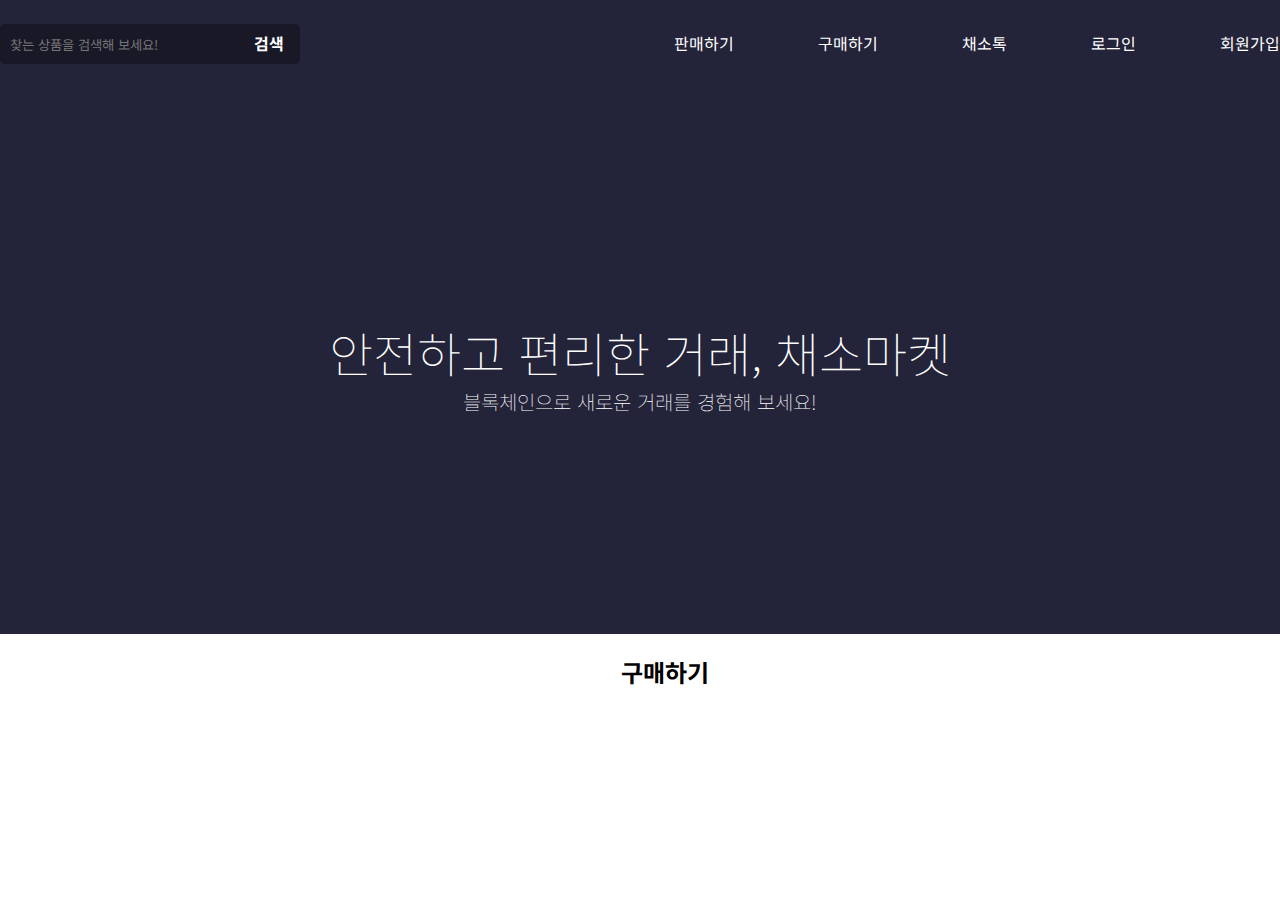
==== buy.html @ 55862a04 "chaesoshop web" ====
<!doctype html>
<html lang="ko">
    <head>
        <link href="https://fonts.googleapis.com/css2?family=Noto+Sans+KR&display=swap" rel="stylesheet">
        <link rel="stylesheet" type="text/css" href="buy.css">
    </head>
    <body>
        <div class="wrap">
            <div class="intro_bg">
                <div class="header">
                    <div class="searchArea">
                        <form>
                            <input type="search" placeholder="찾는 상품을 검색해 보세요!">
                            <span>검색</span>
                        </form>
                    </div>
                    <ul class="nav">
                        <li><a href="#" onclick="location.href='sell.html'">판매하기</a></li>
                        <li><a href="#" onclick="location.href='buy.html'">구매하기</a></li>
                        <li><a href="#">채소톡</a></li>
                        <li><a href="#" onclick="location.href='login.html'">로그인</a></li>
                        <li><a href="#">회원가입</a></li>
                    </ul>
                </div>
                <div class="intro_text">
                    <h1>안전하고 편리한 거래, 채소마켓</h1>
                    <h4 class="contents1">블록체인으로 새로운 거래를 경험해 보세요!</h4>
                </div>
            </div>

            <section id="main">
                <h2 id="board_title">구매하기</h2>
              </section>
        </div>
    </body>
</html>
---- buy.css ----
/* 기본 */
*{
    font-family: 'Noto Sans KR', sans-serif;
    list-style: none;
    text-decoration: none;
    border-collapse: collapse;
    margin: 0px;
    padding: 0px;
    color: #000;
}

h1{
    font-size: 48px;
    font-weight: 100;
}

.contents1{
    font-size: 20px;
    font-weight: lighter;
}

.contents1_bold{
    font-size: 18px;
    font-weight: bold;
}

.intro_bg{
    background-image: url("image/intro.png");
    width: cover;
    height: 634px;
}

.header{
    display: flex;
    width: 1280px;
    margin: auto;
    height: 86px;
}

.searchArea{
    width: 300px;
    height: 40px;
    background: rgba(0, 0, 0, 0.3);
    border-radius: 5px;
    margin-top: 24px;
}

.searchArea > form > input{
    border: none;
    width: 250px;
    height: 40px;
    background: rgba(0, 0, 0, 0.0);
    color: #fff;
    padding-left: 10px;
}

.searchArea > form > span{
    width: 50px;
    color: #fff;
    font-weight: bold;
    cursor: pointer;
}

.nav{
    display: flex;
    justify-content: flex-end;
    line-height: 86px;
    width: calc(1280px - 300px);
}

.nav > li{
    margin-left: 84px;
}

.nav > li > a{
    color: #fff;
}

.intro_text{
    width: 100%;
    margin: 231px auto 231px auto;
    text-align: center;
}

.intro_text > h1,
.intro_text > h4{
    color: #fff;
}

/* main_text0 */

.main_text0{
    width: 100%;
    height: 601px;
    background: #f1f2f3;
}

.main_text0 > h1{
    padding-top: 116px;
    text-align: center;
}

.main_text0 > .contents1{
    text-align: center;
}

.icons{
    display: flex;
    width: 1280px;
    margin: auto;
}

.icons > li{
    flex: 1;
    background: white;
    margin-top: 49px;
    height: 302px;
    text-align: center;
}

.icons > li > .icon_img{
    margin-top: 36px;
}

.icons > li:not(:last-child){
    margin-right: 20px;
}

section#main h2#board_title {
    margin-top:20px;
    margin-left: 50px;
    padding:0 0 5px 0;
    text-align: center;
    /* border-bottom:solid 1px #bbbbbb; */
}
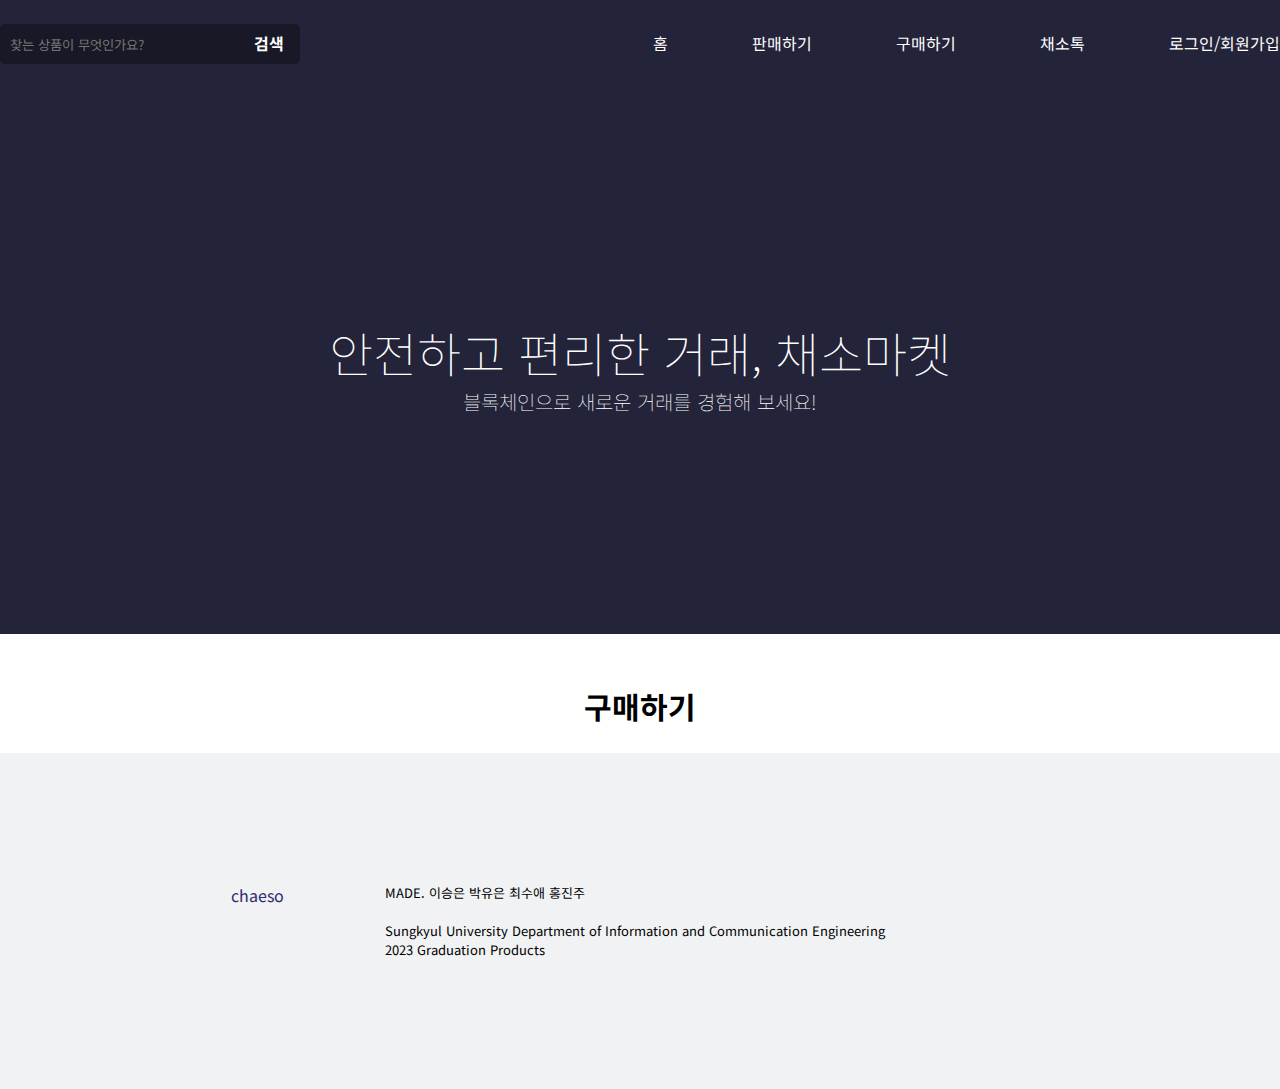
==== commit 8fe2ee7c: "chaesoshop web" ====
--- a/buy.html
+++ b/buy.html
@@ -10,16 +10,16 @@
                 <div class="header">
                     <div class="searchArea">
                         <form>
-                            <input type="search" placeholder="찾는 상품을 검색해 보세요!">
+                            <input type="search" placeholder="찾는 상품이 무엇인가요?">
                             <span>검색</span>
                         </form>
                     </div>
                     <ul class="nav">
+                        <li><a href="#" onclick="location.href='home.html'">홈</a></li>
                         <li><a href="#" onclick="location.href='sell.html'">판매하기</a></li>
                         <li><a href="#" onclick="location.href='buy.html'">구매하기</a></li>
                         <li><a href="#">채소톡</a></li>
-                        <li><a href="#" onclick="location.href='login.html'">로그인</a></li>
-                        <li><a href="#">회원가입</a></li>
+                        <li><a href="#" onclick="location.href='login.html'">로그인/회원가입</a></li>
                     </ul>
                 </div>
                 <div class="intro_text">
@@ -32,5 +32,16 @@
                 <h2 id="board_title">구매하기</h2>
               </section>
         </div>
+
+        <div class="footer">
+            <div>chaeso</div>
+            <div>
+              MADE. 이승은 박유은 최수애 홍진주 <br>
+              <br>
+              Sungkyul University Department of Information and Communication Engineering <br>
+              2023 Graduation Products <br>
+            </div>
+        </div>
+
     </body>
 </html>--- a/buy.css
+++ b/buy.css
@@ -11,6 +11,11 @@
 
 h1{
     font-size: 48px;
+    font-weight: 100;
+}
+
+h2{
+    font-size: 30px;
     font-weight: 100;
 }
 
@@ -127,9 +132,27 @@
 }
 
 section#main h2#board_title {
-    margin-top:20px;
-    margin-left: 50px;
+    margin-top:50px;
+    margin-bottom: 20px;
     padding:0 0 5px 0;
     text-align: center;
-    /* border-bottom:solid 1px #bbbbbb; */
-}+    font-weight: bolder;
+}
+
+.footer{
+    display: flex;
+    background: #f1f2f3;
+    padding: 130px;
+  }
+
+  .footer > div:first-child {
+    flex:3;
+    text-align: center;
+    color: rgb(46, 42, 116);
+  }
+
+  .footer > div:last-child {
+    flex:9;
+    color: black;
+    font-size: 13px;
+  }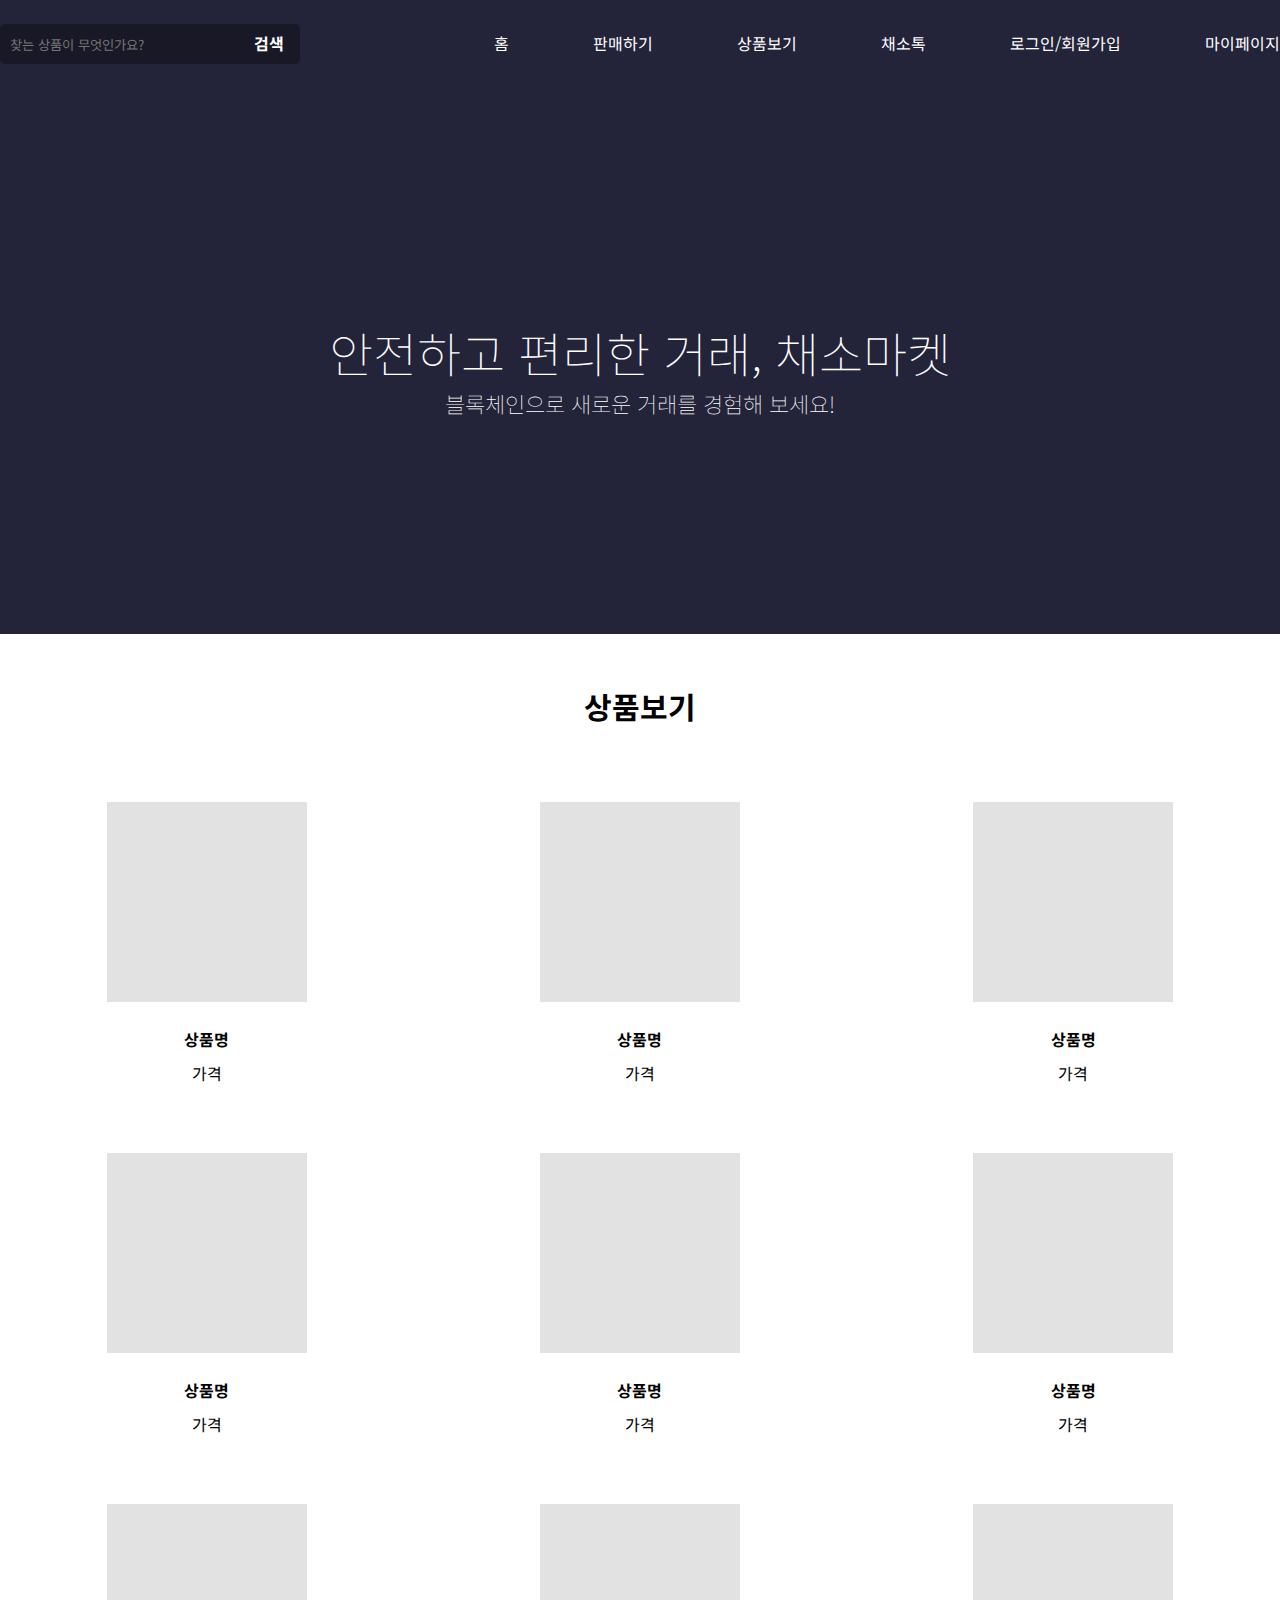
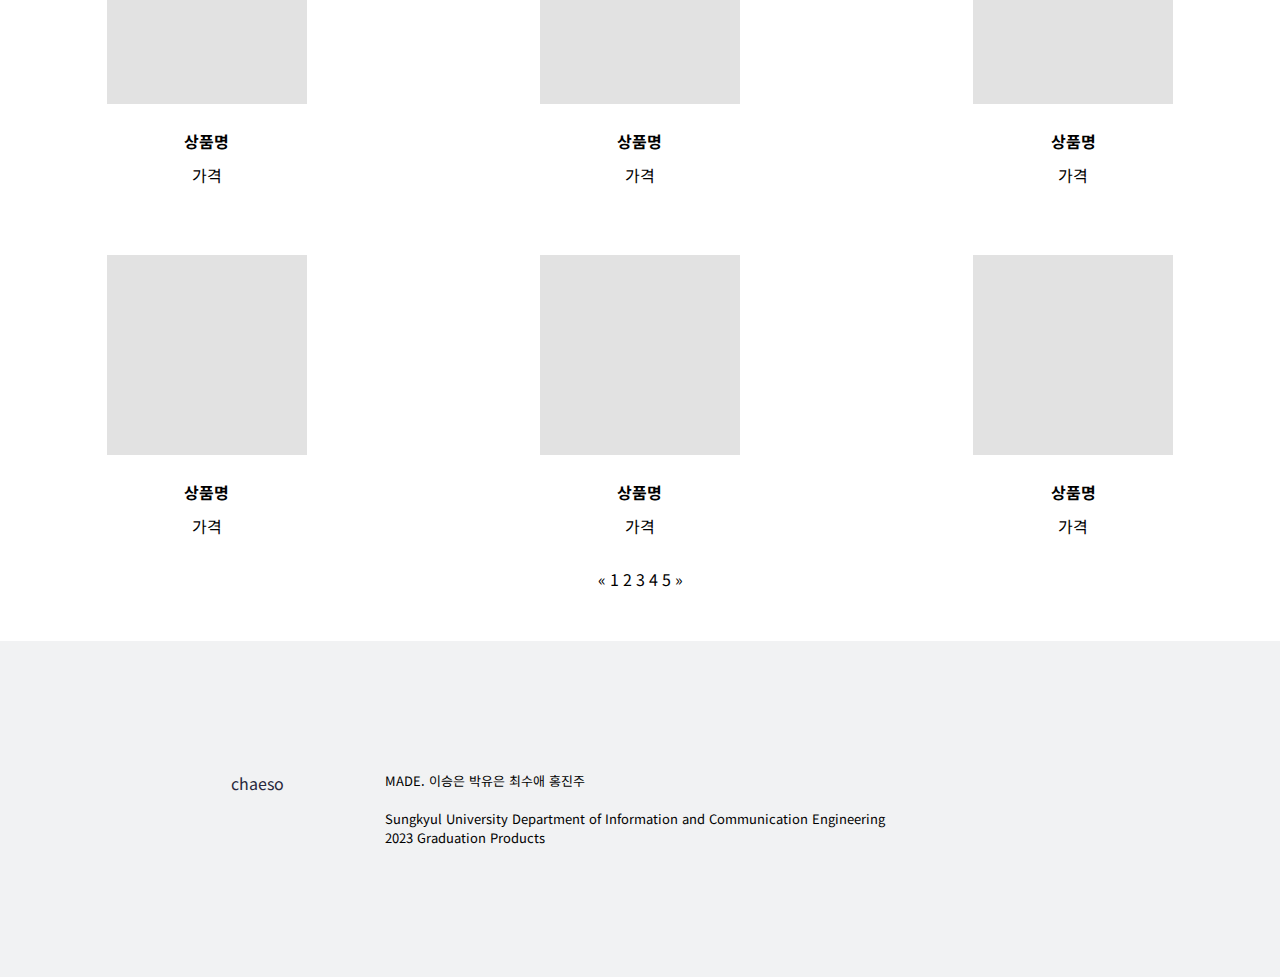
==== commit 9f6fbeb7: "chaesoshop web" ====
--- a/buy.html
+++ b/buy.html
@@ -5,7 +5,7 @@
         <link rel="stylesheet" type="text/css" href="buy.css">
     </head>
     <body>
-        <div class="wrap">
+        <div class="wrap con-min-width">
             <div class="intro_bg">
                 <div class="header">
                     <div class="searchArea">
@@ -17,9 +17,10 @@
                     <ul class="nav">
                         <li><a href="#" onclick="location.href='home.html'">홈</a></li>
                         <li><a href="#" onclick="location.href='sell.html'">판매하기</a></li>
-                        <li><a href="#" onclick="location.href='buy.html'">구매하기</a></li>
-                        <li><a href="#">채소톡</a></li>
+                        <li><a href="#" onclick="location.href='buy.html'">상품보기</a></li>
+                        <li><a href="#" onclick="location.href='talk.html'">채소톡</a></li>
                         <li><a href="#" onclick="location.href='login.html'">로그인/회원가입</a></li>
+                        <li><a href="#" onclick="location.href='mypage.html'">마이페이지</a></li>
                     </ul>
                 </div>
                 <div class="intro_text">
@@ -29,19 +30,103 @@
             </div>
 
             <section id="main">
-                <h2 id="board_title">구매하기</h2>
-              </section>
+                <h2 id="board_title">상품보기</h2>
+            </section>
+
+            <div>
+                <ul class="icons">
+                    <li>
+                        <a href="#" class="icon_img" id="recent_img4"><img src="image/gray.png" alt=""></a>
+                        <div class="product_name">상품명</div>
+                        <div class="product_price">가격</div>
+                    </li>
+                    <li><a href="#" class="icon_img" id="recent_img5"><img src="image/gray.png" alt=""></a>
+                        <div class="product_name">상품명</div>
+                        <div class="product_price">가격</div>
+                    </li>
+                    <li><a href="#" class="icon_img" id="recent_img6"><img src="image/gray.png" alt=""></a>
+                        <div class="product_name">상품명</div>
+                        <div class="product_price">가격</div>
+                    </li>
+                </ul>
+            </div>
+
+            <div>
+                <ul class="icons">
+                    <li>
+                        <a href="#" class="icon_img" id="recent_img4"><img src="image/gray.png" alt=""></a>
+                        <div class="product_name">상품명</div>
+                        <div class="product_price">가격</div>
+                    </li>
+                    <li><a href="#" class="icon_img" id="recent_img5"><img src="image/gray.png" alt=""></a>
+                        <div class="product_name">상품명</div>
+                        <div class="product_price">가격</div>
+                    </li>
+                    <li><a href="#" class="icon_img" id="recent_img6"><img src="image/gray.png" alt=""></a>
+                        <div class="product_name">상품명</div>
+                        <div class="product_price">가격</div>
+                    </li>
+                </ul>
+            </div>
+
+            <div>
+                <ul class="icons">
+                    <li>
+                        <a href="#" class="icon_img" id="recent_img4"><img src="image/gray.png" alt=""></a>
+                        <div class="product_name">상품명</div>
+                        <div class="product_price">가격</div>
+                    </li>
+                    <li><a href="#" class="icon_img" id="recent_img5"><img src="image/gray.png" alt=""></a>
+                        <div class="product_name">상품명</div>
+                        <div class="product_price">가격</div>
+                    </li>
+                    <li><a href="#" class="icon_img" id="recent_img6"><img src="image/gray.png" alt=""></a>
+                        <div class="product_name">상품명</div>
+                        <div class="product_price">가격</div>
+                    </li>
+                </ul>
+            </div>
+
+            <div>
+                <ul class="icons">
+                    <li>
+                        <a href="#" class="icon_img" id="recent_img4"><img src="image/gray.png" alt=""></a>
+                        <div class="product_name">상품명</div>
+                        <div class="product_price">가격</div>
+                    </li>
+                    <li><a href="#" class="icon_img" id="recent_img5"><img src="image/gray.png" alt=""></a>
+                        <div class="product_name">상품명</div>
+                        <div class="product_price">가격</div>
+                    </li>
+                    <li><a href="#" class="icon_img" id="recent_img6"><img src="image/gray.png" alt=""></a>
+                        <div class="product_name">상품명</div>
+                        <div class="product_price">가격</div>
+                    </li>
+                </ul>
+            </div>
+
+            <div>
+                <ul class="page">
+                    <li><a href="#">&laquo;</a></li>
+                    <li><a href="#">1</a></li>
+                    <li><a href="#">2</a></li>
+                    <li><a href="#">3</a></li>
+                    <li><a href="#">4</a></li>
+                    <li><a href="#">5</a></li>
+                    <li><a href="#">&raquo;</a></li>
+                  </ul>
+            </div>
+
+            <div class="footer">
+                <div>chaeso</div>
+                <div>
+                    MADE. 이승은 박유은 최수애 홍진주 <br>
+                    <br>
+                    Sungkyul University Department of Information and Communication Engineering <br>
+                    2023 Graduation Products <br>
+                </div>
+            </div>
+
         </div>
-
-        <div class="footer">
-            <div>chaeso</div>
-            <div>
-              MADE. 이승은 박유은 최수애 홍진주 <br>
-              <br>
-              Sungkyul University Department of Information and Communication Engineering <br>
-              2023 Graduation Products <br>
-            </div>
-        </div>
-
     </body>
 </html>--- a/buy.css
+++ b/buy.css
@@ -19,8 +19,10 @@
     font-weight: 100;
 }
 
+.con-min-width {  min-width: 1280px;  }
+
 .contents1{
-    font-size: 20px;
+    font-size: 22px;
     font-weight: lighter;
 }
 
@@ -139,6 +141,26 @@
     font-weight: bolder;
 }
 
+.product_name{
+    font-size: 16px;
+    margin-top: 20px;
+    font-weight: bolder;
+}
+.product_price{
+    font-size: 16px;
+    margin-top: 10px;
+}
+
+.page{
+    text-align: center;
+    margin-bottom: 50px;
+    margin-top: 10px;
+}
+
+.page li{
+    display: inline-block;
+}
+
 .footer{
     display: flex;
     background: #f1f2f3;
@@ -148,7 +170,7 @@
   .footer > div:first-child {
     flex:3;
     text-align: center;
-    color: rgb(46, 42, 116);
+    color: rgb(40, 40, 60);
   }
 
   .footer > div:last-child {
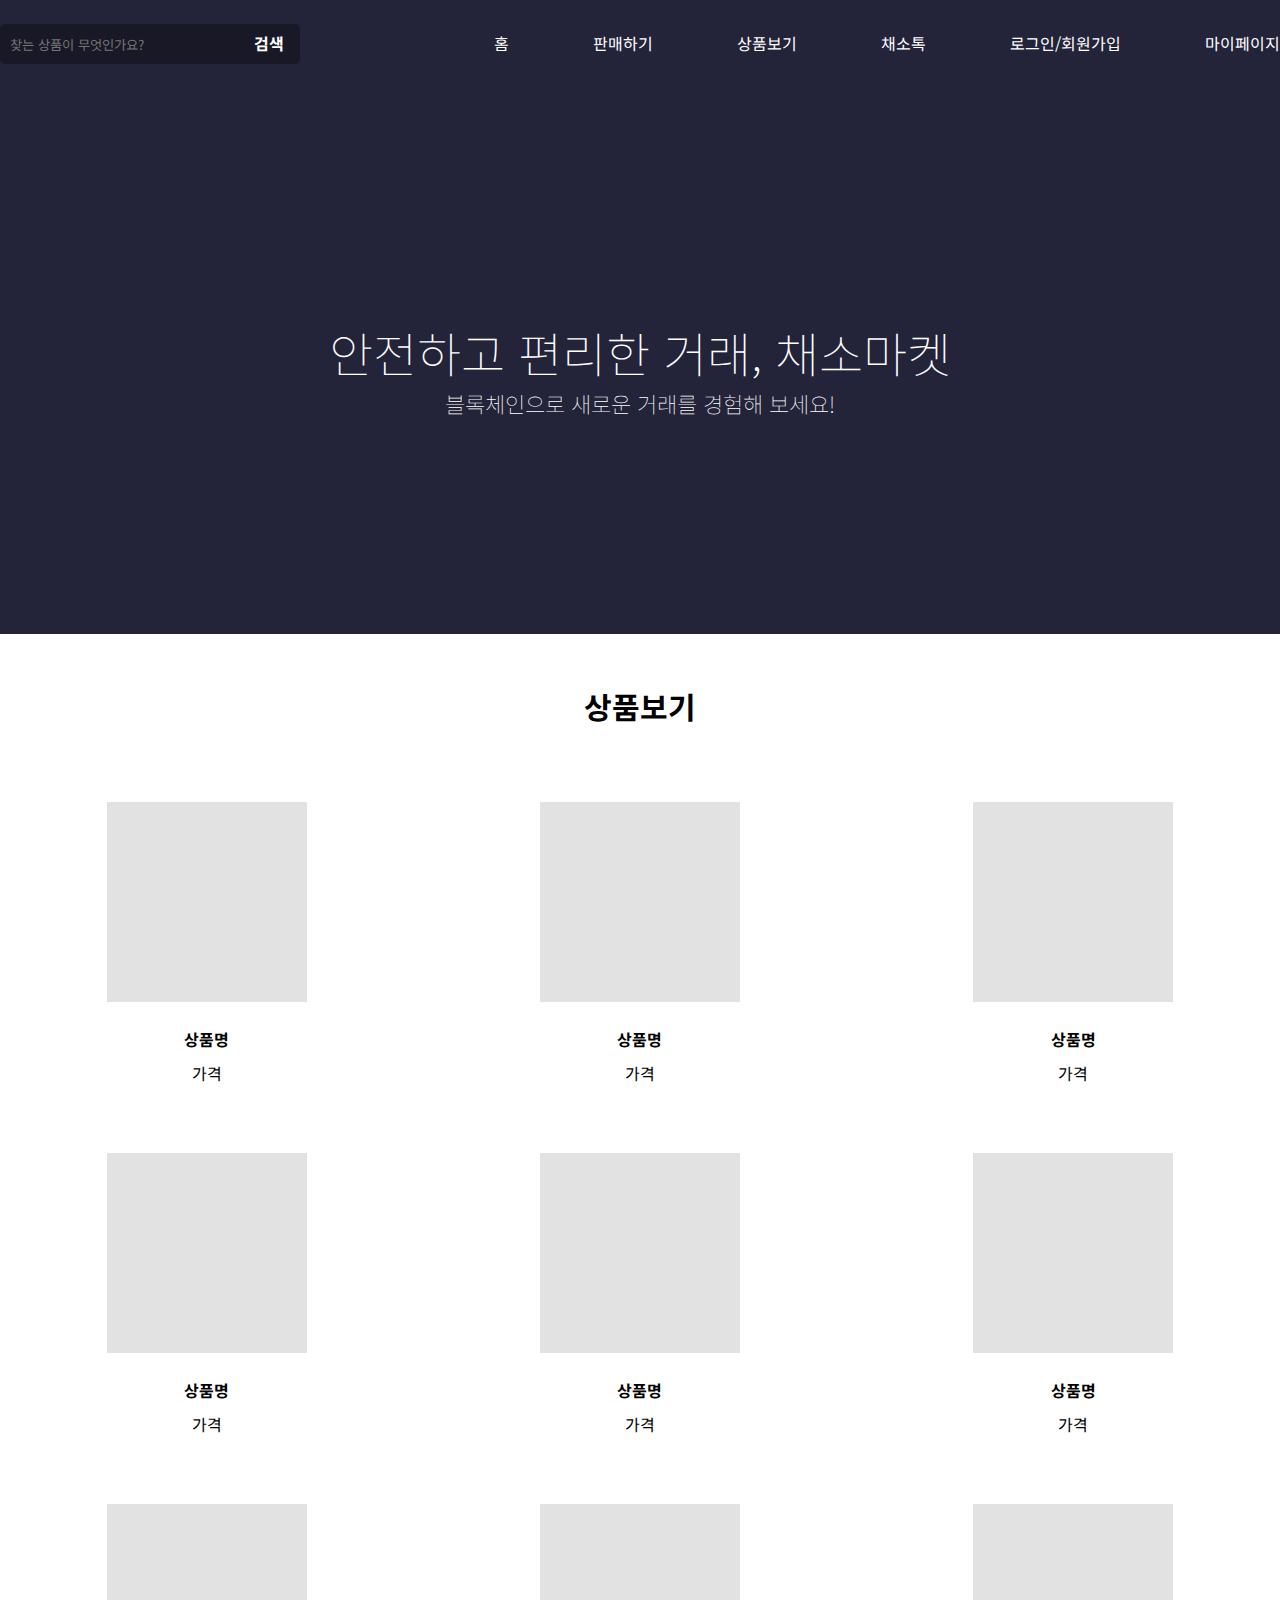
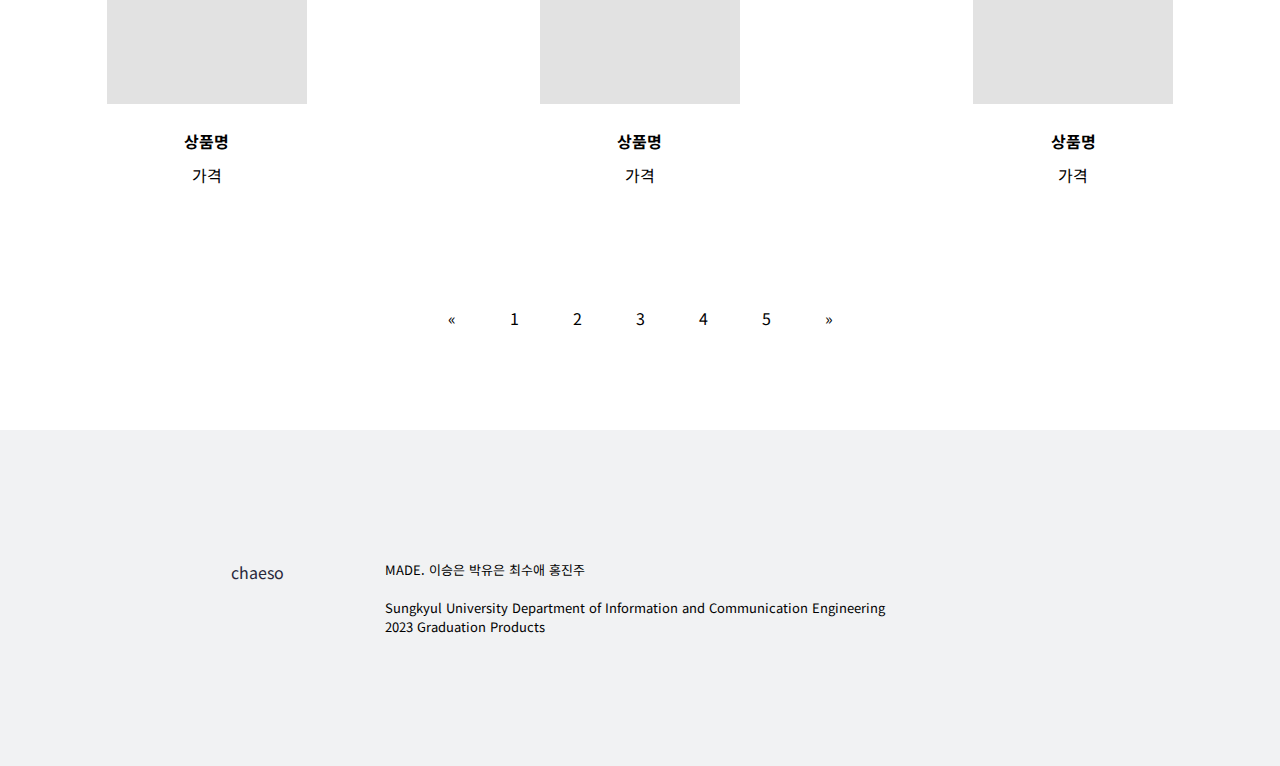
==== commit 8c23772a: "chaesoshop web" ====
--- a/buy.html
+++ b/buy.html
@@ -3,6 +3,9 @@
     <head>
         <link href="https://fonts.googleapis.com/css2?family=Noto+Sans+KR&display=swap" rel="stylesheet">
         <link rel="stylesheet" type="text/css" href="buy.css">
+        <script src="buy.js"></script>
+        <link rel="icon" href="image/favicon_io/favicon.ico" type="image/x-icon">
+        <title>상품보기</title>
     </head>
     <body>
         <div class="wrap con-min-width">
@@ -36,15 +39,15 @@
             <div>
                 <ul class="icons">
                     <li>
-                        <a href="#" class="icon_img" id="recent_img4"><img src="image/gray.png" alt=""></a>
+                        <a href="#" class="icon_img" id="recent_img1"><img src="image/gray.png" alt=""></a>
                         <div class="product_name">상품명</div>
                         <div class="product_price">가격</div>
                     </li>
-                    <li><a href="#" class="icon_img" id="recent_img5"><img src="image/gray.png" alt=""></a>
+                    <li><a href="#" class="icon_img" id="recent_img2"><img src="image/gray.png" alt=""></a>
                         <div class="product_name">상품명</div>
                         <div class="product_price">가격</div>
                     </li>
-                    <li><a href="#" class="icon_img" id="recent_img6"><img src="image/gray.png" alt=""></a>
+                    <li><a href="#" class="icon_img" id="recent_img3"><img src="image/gray.png" alt=""></a>
                         <div class="product_name">상품명</div>
                         <div class="product_price">가격</div>
                     </li>
@@ -72,33 +75,15 @@
             <div>
                 <ul class="icons">
                     <li>
-                        <a href="#" class="icon_img" id="recent_img4"><img src="image/gray.png" alt=""></a>
+                        <a href="#" class="icon_img" id="recent_img7"><img src="image/gray.png" alt=""></a>
                         <div class="product_name">상품명</div>
                         <div class="product_price">가격</div>
                     </li>
-                    <li><a href="#" class="icon_img" id="recent_img5"><img src="image/gray.png" alt=""></a>
+                    <li><a href="#" class="icon_img" id="recent_img8"><img src="image/gray.png" alt=""></a>
                         <div class="product_name">상품명</div>
                         <div class="product_price">가격</div>
                     </li>
-                    <li><a href="#" class="icon_img" id="recent_img6"><img src="image/gray.png" alt=""></a>
-                        <div class="product_name">상품명</div>
-                        <div class="product_price">가격</div>
-                    </li>
-                </ul>
-            </div>
-
-            <div>
-                <ul class="icons">
-                    <li>
-                        <a href="#" class="icon_img" id="recent_img4"><img src="image/gray.png" alt=""></a>
-                        <div class="product_name">상품명</div>
-                        <div class="product_price">가격</div>
-                    </li>
-                    <li><a href="#" class="icon_img" id="recent_img5"><img src="image/gray.png" alt=""></a>
-                        <div class="product_name">상품명</div>
-                        <div class="product_price">가격</div>
-                    </li>
-                    <li><a href="#" class="icon_img" id="recent_img6"><img src="image/gray.png" alt=""></a>
+                    <li><a href="#" class="icon_img" id="recent_img9"><img src="image/gray.png" alt=""></a>
                         <div class="product_name">상품명</div>
                         <div class="product_price">가격</div>
                     </li>
@@ -107,13 +92,13 @@
 
             <div>
                 <ul class="page">
-                    <li><a href="#">&laquo;</a></li>
-                    <li><a href="#">1</a></li>
-                    <li><a href="#">2</a></li>
-                    <li><a href="#">3</a></li>
-                    <li><a href="#">4</a></li>
-                    <li><a href="#">5</a></li>
-                    <li><a href="#">&raquo;</a></li>
+                    <li><a href="">&laquo;</a></li>
+                    <li><a href="">1</a></li>
+                    <li><a href="">2</a></li>
+                    <li><a href="">3</a></li>
+                    <li><a href="">4</a></li>
+                    <li><a href="">5</a></li>
+                    <li><a href="">&raquo;</a></li>
                   </ul>
             </div>
 
--- a/buy.css
+++ b/buy.css
@@ -153,12 +153,16 @@
 
 .page{
     text-align: center;
-    margin-bottom: 50px;
-    margin-top: 10px;
+    margin-bottom: 100px;
+    margin-top: 100px;
 }
 
 .page li{
     display: inline-block;
+}
+
+.page > li:not(:first-child){
+    margin-left: 50px;
 }
 
 .footer{
